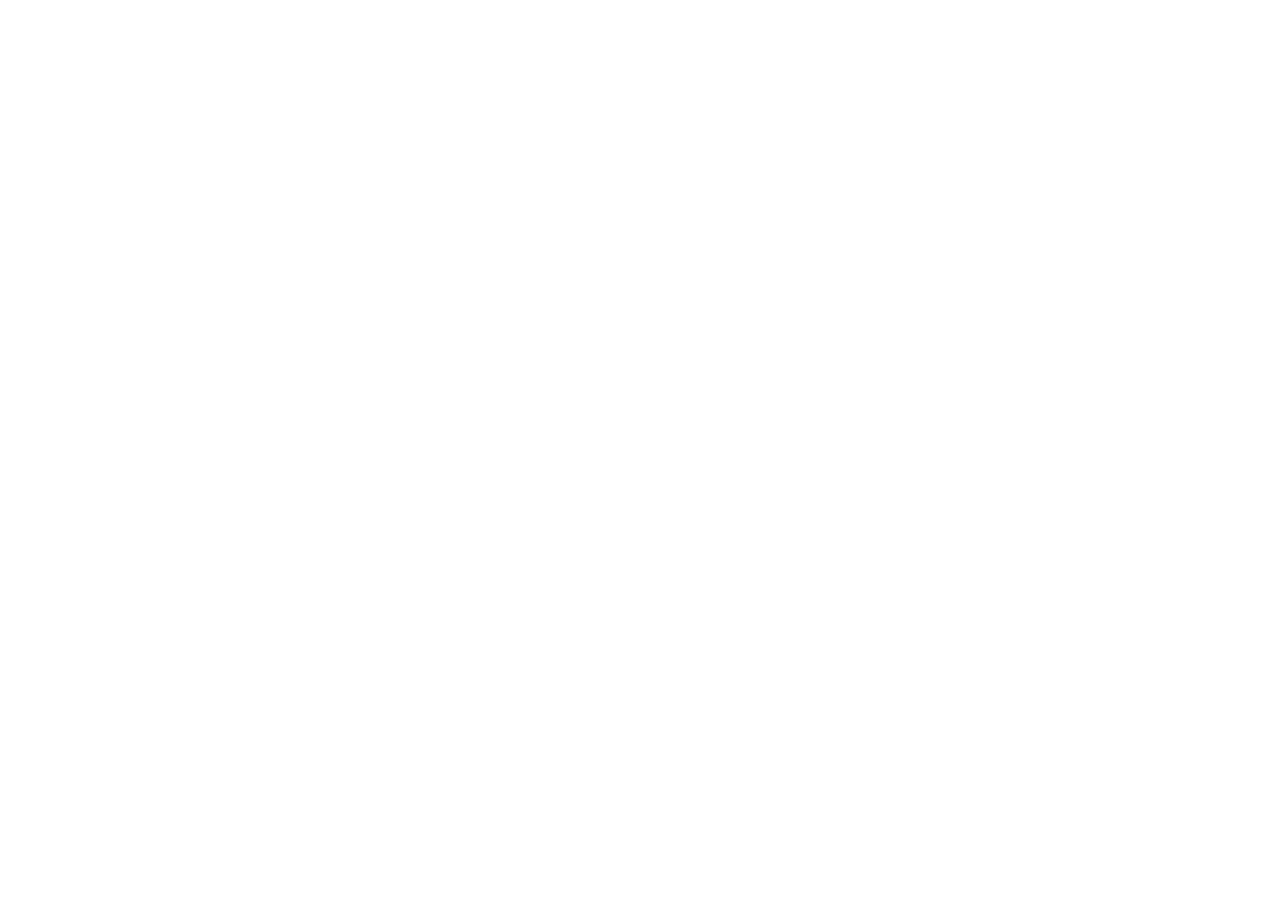
==== index.html @ 5366f0f8 "Criei a página principal" ====
<!DOCTYPE html>
<html lang="pt-br">
<head>
    <meta charset="UTF-8">
    <meta name="viewport" content="width=device-width, initial-scale=1.0">
    <title>Projeto redes sociais</title>
    <link rel="shortcut icon" href="favicon.ico" type="image/x-icon">
</head>
<body>
    
</body>
</html>
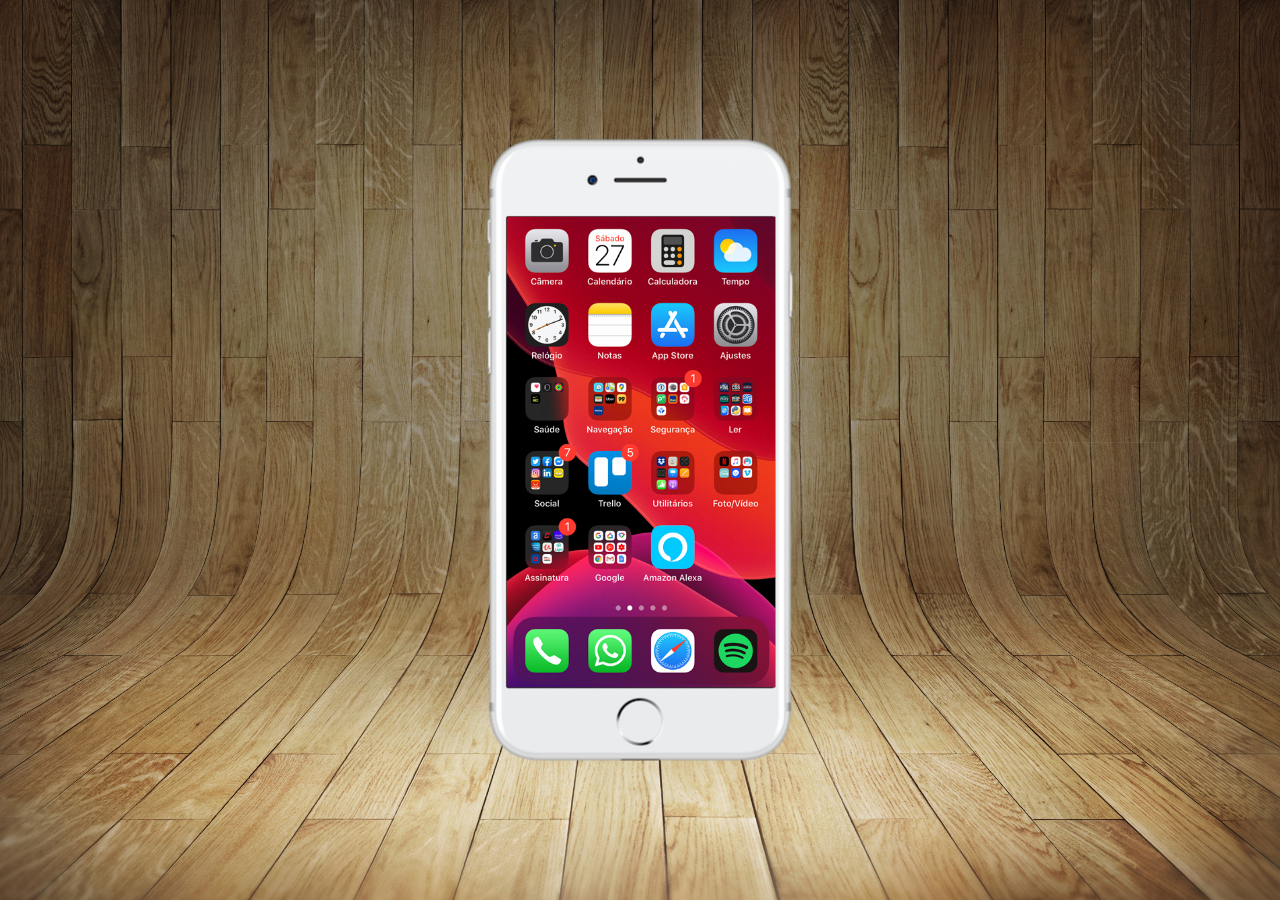
==== commit e54c3c6d: "Criei a tela home e comecei o projeto" ====
--- a/index.html
+++ b/index.html
@@ -5,8 +5,17 @@
     <meta name="viewport" content="width=device-width, initial-scale=1.0">
     <title>Projeto redes sociais</title>
     <link rel="shortcut icon" href="favicon.ico" type="image/x-icon">
+    <link rel="stylesheet" href="estilos/style.css">
 </head>
 <body>
-    
+    <main>
+        <section id="telefone">
+            <iframe src="home.html" frameborder="0" name="tela" id="tela"></iframe>
+        </section>
+
+        <section id="redes-sociais">
+
+        </section>
+    </main>
 </body>
 </html>--- a/estilos/style.css
+++ b/estilos/style.css
@@ -0,0 +1,43 @@
+@charset "utf-8";
+
+*{
+    margin: 0px;
+    padding: 0px;
+    font-family: Arial, Helvetica, sans-serif;
+}
+
+html, body{
+    height: 100vh;
+    width: 100vw;
+    
+}
+
+main{
+    height: 100vh;
+    position: relative;
+}
+
+body{
+    background: url('../imagens/fundo-madeira.jpg') no-repeat top center;
+    background-size: cover;
+    background-attachment: fixed;
+}
+
+#telefone{
+    height: 627px;
+    width: 311px;
+    background: url('../imagens/frame-iphone.png');
+    background-repeat: no-repeat;
+    position: absolute;
+    top: 50%;
+    left: 50%;
+    transform: translate(-50%, -50%);
+}
+
+#tela{
+    position: relative;
+    top: 80px;
+    left: 22px;
+    width: 269px;
+    height: 471px;
+}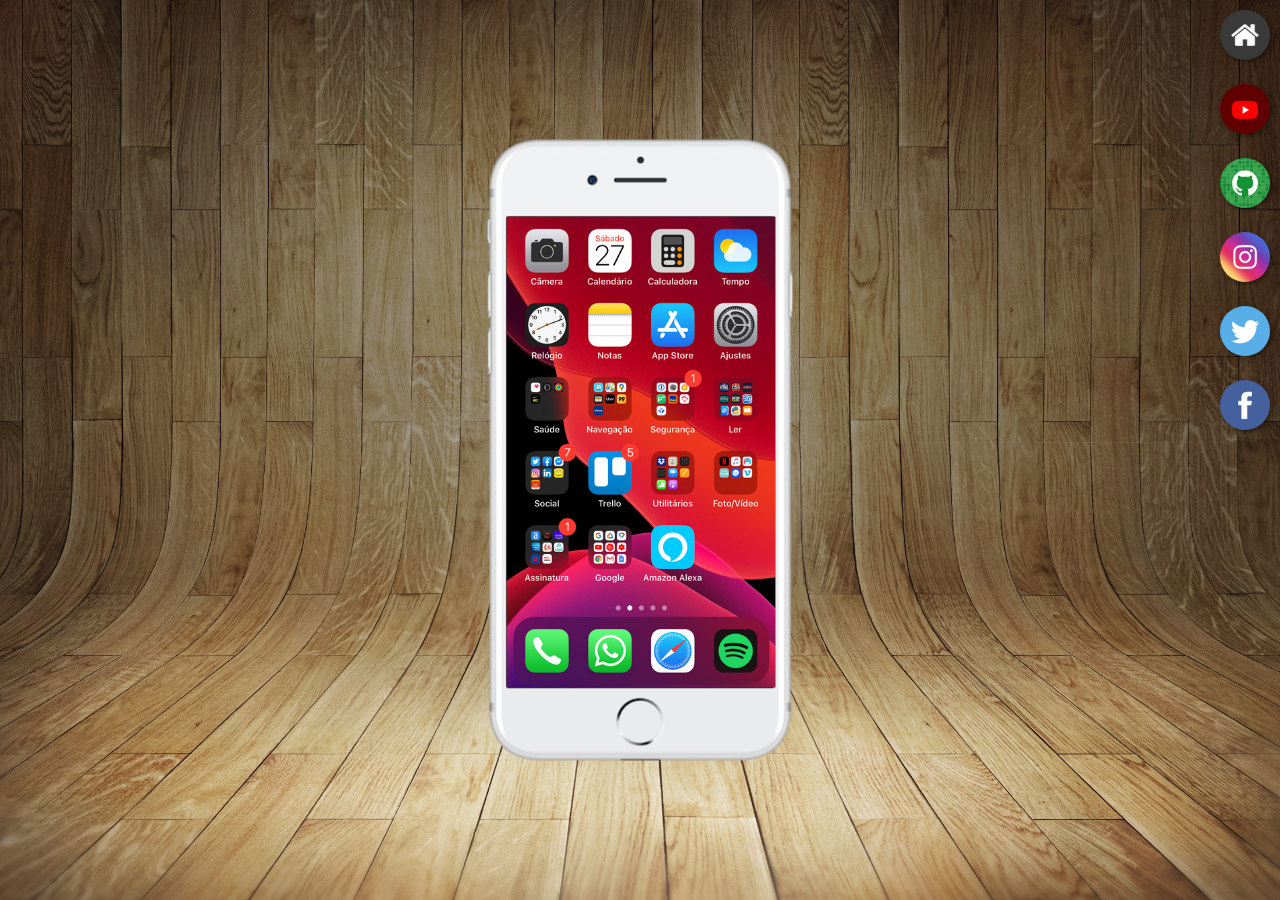
==== commit 4e7dca24: "criei botões na lateral" ====
--- a/index.html
+++ b/index.html
@@ -10,11 +10,23 @@
 <body>
     <main>
         <section id="telefone">
-            <iframe src="home.html" frameborder="0" name="tela" id="tela"></iframe>
+            <iframe src="home.html" frameborder="0" name="tela" id="tela">
+                Seu navegador não é cmpatível com isso.
+            </iframe>
         </section>
 
         <section id="redes-sociais">
+            <a href="#" target="tela"><img src="imagens/logo-home.jpg" alt="home"></a> <br>
 
+            <a href="#" target="tela"><img src="imagens/logo-youtube.jpg" alt=""></a> <br>
+
+            <a href="#" target="tela"><img src="imagens/logo-github.jpg" alt=""></a> <br>
+
+            <a href="#" target="tela"><img src="imagens/logo-instagram.jpg" alt=""></a> <br>
+
+            <a href="#" target="tela"><img src="imagens/logo-twitter.jpg" alt=""></a> <br>
+
+            <a href="#" target="tela"><img src="imagens/logo-facebook.jpg" alt=""></a> <br>
         </section>
     </main>
 </body>
--- a/estilos/style.css
+++ b/estilos/style.css
@@ -40,4 +40,23 @@
     left: 22px;
     width: 269px;
     height: 471px;
+}
+
+#redes-sociais{
+    text-align: right;
+}
+
+#redes-sociais a img{
+    width: 50px;
+    margin: 10px;
+    border-radius: 50%;
+    box-shadow: 2px 2px 5px rgba(0, 0, 0, 0.432);
+    box-sizing: border-box;
+}
+
+#redes-sociais img:hover{
+    border: 2px solid rgba(255, 255, 255, 0.705);
+    transform: translate(-3px, -3px);
+    box-shadow: 5px 5px 10px rgba(0, 0, 0, 0.432);
+    transition: transform 0.5s;
 }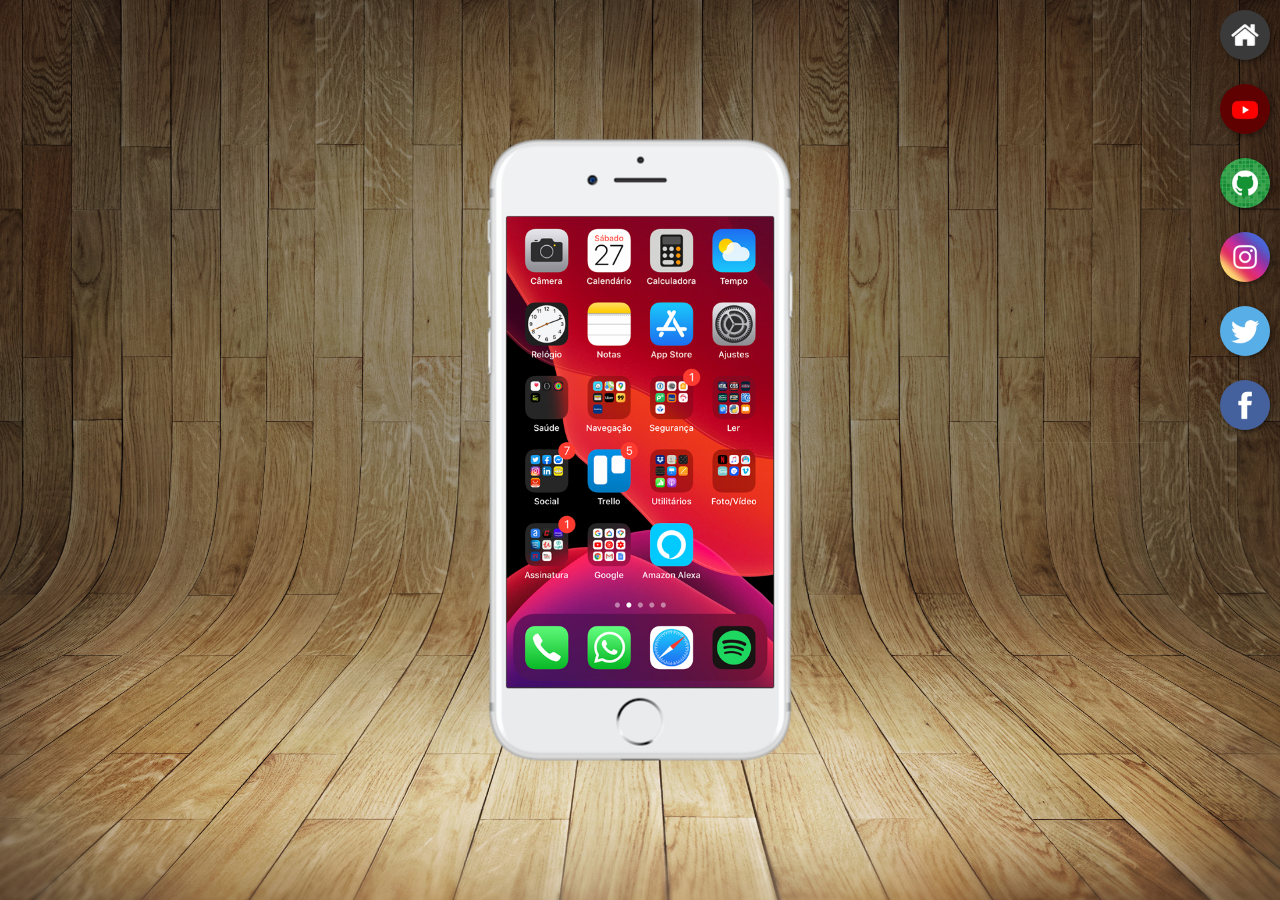
==== commit 1f6b405d: "Coloquei as imagens de cada rede social" ====
--- a/index.html
+++ b/index.html
@@ -16,17 +16,17 @@
         </section>
 
         <section id="redes-sociais">
-            <a href="#" target="tela"><img src="imagens/logo-home.jpg" alt="home"></a> <br>
+            <a href="home.html" target="tela"><img src="imagens/logo-home.jpg" alt="home"></a> <br>
 
-            <a href="#" target="tela"><img src="imagens/logo-youtube.jpg" alt=""></a> <br>
+            <a href="youtube.html" target="tela"><img src="imagens/logo-youtube.jpg" alt=""></a> <br>
 
-            <a href="#" target="tela"><img src="imagens/logo-github.jpg" alt=""></a> <br>
+            <a href="github.html" target="tela"><img src="imagens/logo-github.jpg" alt=""></a> <br>
 
-            <a href="#" target="tela"><img src="imagens/logo-instagram.jpg" alt=""></a> <br>
+            <a href="instagram.html" target="tela"><img src="imagens/logo-instagram.jpg" alt=""></a> <br>
 
-            <a href="#" target="tela"><img src="imagens/logo-twitter.jpg" alt=""></a> <br>
+            <a href="twitter.html" target="tela"><img src="imagens/logo-twitter.jpg" alt=""></a> <br>
 
-            <a href="#" target="tela"><img src="imagens/logo-facebook.jpg" alt=""></a> <br>
+            <a href="facebook.html" target="tela"><img src="imagens/logo-facebook.jpg" alt=""></a> <br>
         </section>
     </main>
 </body>
--- a/estilos/style.css
+++ b/estilos/style.css
@@ -38,7 +38,7 @@
     position: relative;
     top: 80px;
     left: 22px;
-    width: 269px;
+    width: 267px;
     height: 471px;
 }
 
